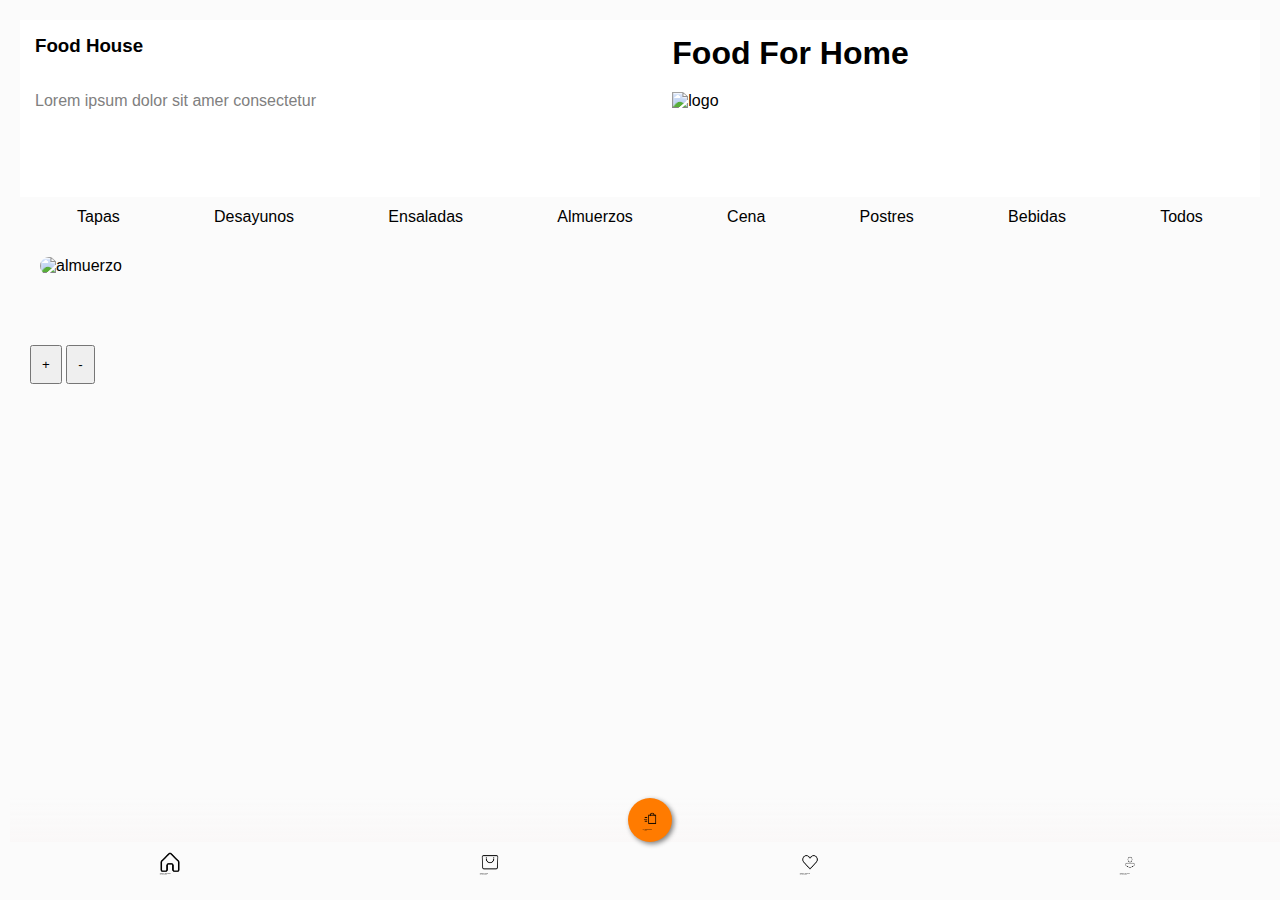
==== index.html @ cd95dc59 "Adding files" ====
<!DOCTYPE html>
<html lang="en">
<head>
    <meta charset="UTF-8">
    <meta name="viewport" content="width=device-width, initial-scale=1.0">
    <title>AtomicDesign</title>
    <link rel="stylesheet" href="style.css">
</head>
<body>
    <div class="container">
        <h3>Food House</h3>
        <h1>Food For Home</h1>
        <p>Lorem ipsum dolor sit amer consectetur</p>
        <img id="logo" src="https://andreabcm.github.io/Proyecto-final/img/logo.png" alt="logo">
    </div>

    <nav class="options">
        <ul class="foodSlider">
            <li class="mySlides" id="tapas">Tapas</li>
            <li class="mySlides" id="desayunos">Desayunos</li>
            <li class="mySlides" id="ensaladas">Ensaladas</li>
            <li class="mySlides" id="almuerzos">Almuerzos</li>
            <li class="mySlides" id="cena">Cena</li>
            <li class="mySlides" id="postres">Postres</li>
            <li class="mySlides" id="bebidas">Bebidas</li>
            <li class="mySlides" id="todos">Todos</li>
        </ul>
    </nav>

    <section class="cards">
        <ul>
            <li><img src="https://andreabcm.github.io/Proyecto-final/img/platos/ensalada01.jpg" alt="almuerzo">
                <h1 id="precio"></h1>
                <h2 id="titulo"></h2>
                <p id="descripcion"></p>
                    <button id="more">+</button>
                    <button id="less">-</button>
        </li>
        </ul>

    </section>
</body>
<footer>
    <section class="shoppingCart"><img id="shopCart" src="/IconosPNG/shop.png" alt="shop"></section>
    <nav class="mainMenu">
            <ul>
                <li><img src="/IconosPNG/home.png" alt="home" onclick="home"></li>
                <li><img src="/IconosPNG/cart.png" alt="cart" onclick="cart"></li>
                <li><img src="/IconosPNG/heart.png" alt="favorite" onclick="favorite"></li>
                <li><img src="/IconosPNG/profile.png" alt="profile" onclick="profile"></li>
            </ul>
    </nav>
</footer>
<script src="index.js"></script>
</html>
---- style.css ----
@import '/components/stylish.css';

*{
    padding: 10px;
    margin: 0px;
    marker: none;
    font-family: Arial, Helvetica, sans-serif;
    
}

body {
    background-color: rgb(251, 251, 251);
}

.container {
   display: grid;
   grid-template-columns: 2;
   padding: 5px;
   background-color: white;

}

h1.container, 
h3.container, 
p.container {
    display: grid;
    grid-column: 1;
}

#logo {
    grid-column: 2;
    width: 20vh;
    height: 10vh

}

p {
    color: grey;
}

img {
}



footer {
    position: fixed;
    left: 0;
    bottom: 0;
    width: 100%;
}
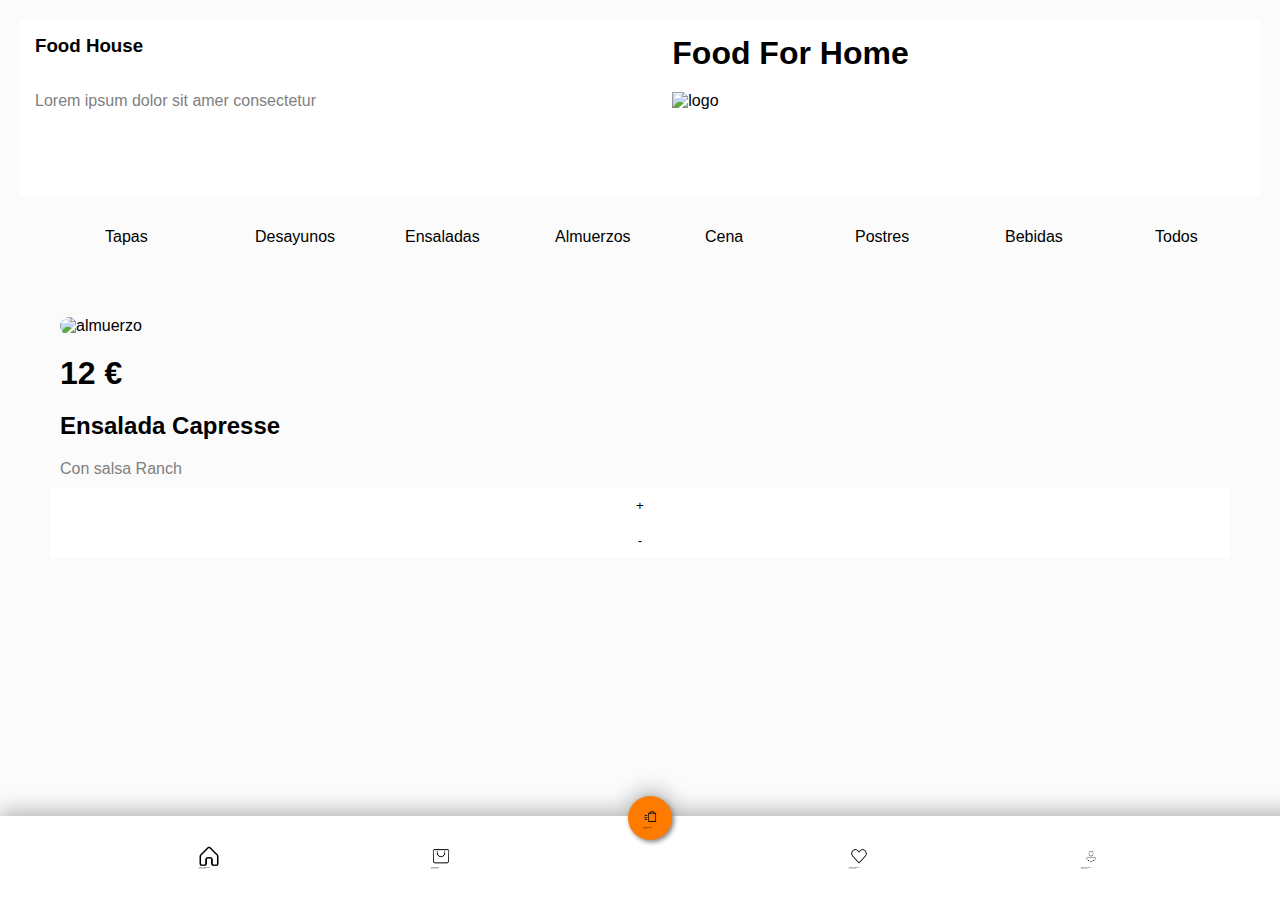
==== commit cad57353: "playing with content" ====
--- a/index.html
+++ b/index.html
@@ -29,26 +29,25 @@
 
     <section class="cards">
         <ul>
-            <li><img src="https://andreabcm.github.io/Proyecto-final/img/platos/ensalada01.jpg" alt="almuerzo">
-                <h1 id="precio"></h1>
-                <h2 id="titulo"></h2>
-                <p id="descripcion"></p>
+            <li class="card">
+                <img src="https://andreabcm.github.io/Proyecto-final/img/platos/ensalada01.jpg" alt="almuerzo">
+                <h1 id="precio">12 €</h1>
+                <h2 id="titulo">Ensalada Capresse</h2>
+                <p id="descripcion">Con salsa Ranch</p>
                     <button id="more">+</button>
                     <button id="less">-</button>
-        </li>
+            </li>
         </ul>
 
     </section>
 </body>
 <footer>
-    <section class="shoppingCart"><img id="shopCart" src="/IconosPNG/shop.png" alt="shop"></section>
     <nav class="mainMenu">
-            <ul>
-                <li><img src="/IconosPNG/home.png" alt="home" onclick="home"></li>
-                <li><img src="/IconosPNG/cart.png" alt="cart" onclick="cart"></li>
-                <li><img src="/IconosPNG/heart.png" alt="favorite" onclick="favorite"></li>
-                <li><img src="/IconosPNG/profile.png" alt="profile" onclick="profile"></li>
-            </ul>
+        <button><img src="/IconosPNG/home.png" alt="home" onclick="home()"></button>
+        <button><img src="/IconosPNG/cart.png" alt="cart" onclick="cart()"></button>
+        <button><img id="shopCart" src="/IconosPNG/shop.png" alt="shop" onclick="shopNow()"></button>
+        <button><img src="/IconosPNG/heart.png" alt="favorite" onclick="favorite()"></button>
+        <button><img src="/IconosPNG/profile.png" alt="profile" onclick="profile()"></button>
     </nav>
 </footer>
 <script src="index.js"></script>
--- a/style.css
+++ b/style.css
@@ -38,15 +38,18 @@
     color: grey;
 }
 
-img {
-}
-
-
-
 footer {
+    background-color: white;
+    filter: drop-shadow(0px -5px 10px #B4B4B4);
     position: fixed;
     left: 0;
     bottom: 0;
     width: 100%;
+
 }
 
+button {
+    border: none;
+    background-color: white;
+}
+
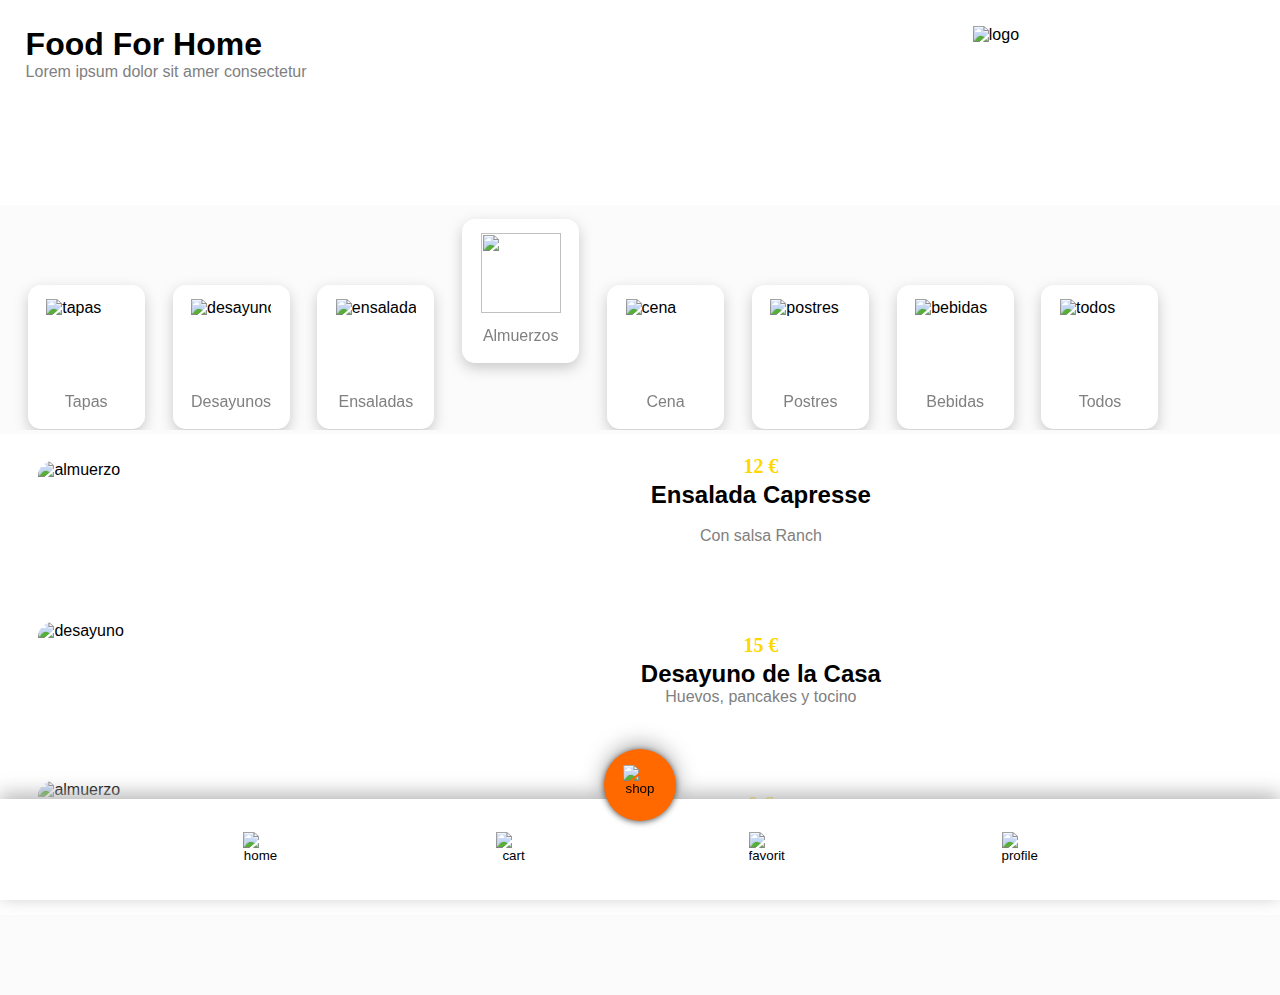
==== commit 93858a5a: "uploading cart section" ====
--- a/index.html
+++ b/index.html
@@ -7,35 +7,86 @@
     <link rel="stylesheet" href="style.css">
 </head>
 <body>
-    <div class="container">
-        <h3>Food House</h3>
-        <h1>Food For Home</h1>
-        <p>Lorem ipsum dolor sit amer consectetur</p>
-        <img id="logo" src="https://andreabcm.github.io/Proyecto-final/img/logo.png" alt="logo">
-    </div>
+    <header>
+        <div class="infoContainer">
+            <h1>Food For Home</h1>
+            <p>Lorem ipsum dolor sit amer consectetur</p>
+        </div>
+        <div class="logo">
+            <img id="logo" src="https://andreabcm.github.io/Proyecto-final/img/logo.png" alt="logo">
+        </div>
+    </header>
 
     <nav class="options">
         <ul class="foodSlider">
-            <li class="mySlides" id="tapas">Tapas</li>
-            <li class="mySlides" id="desayunos">Desayunos</li>
-            <li class="mySlides" id="ensaladas">Ensaladas</li>
-            <li class="mySlides" id="almuerzos">Almuerzos</li>
-            <li class="mySlides" id="cena">Cena</li>
-            <li class="mySlides" id="postres">Postres</li>
-            <li class="mySlides" id="bebidas">Bebidas</li>
-            <li class="mySlides" id="todos">Todos</li>
+            <li class="foodSlides" id="tapas"> <img src="https://andreabcm.github.io/Proyecto-final/img/slider/tapas.svg" alt="tapas"> 
+                <p> Tapas</p>
+            </li>
+            <li class="foodSlides" id="desayunos"> <img src="https://andreabcm.github.io/Proyecto-final/img/slider/breakfast.svg" alt="desayunos">
+                <p> Desayunos</p>
+            </li>
+            <li class="foodSlides" id="ensaladas"> <img src="https://andreabcm.github.io/Proyecto-final/img/slider/salad.png" alt="ensaladas">
+                <p> Ensaladas</p>
+            </li>
+            <li class="foodSlides" id="almuerzos"> <img src="https://andreabcm.github.io/Proyecto-final/img/slider/fastfood.svg" alt=""> 
+                <p>Almuerzos</p>
+            </li>
+            <li class="foodSlides" id="cena"> <img src="https://andreabcm.github.io/Proyecto-final/img/slider/dinner.svg" alt="cena"> 
+                <p>Cena</p>
+            </li>
+            <li class="foodSlides" id="postres"> <img src="https://andreabcm.github.io/Proyecto-final/img/slider/fastfood.svg" alt="postres"> 
+                <p>Postres</p>
+            </li>
+            <li class="foodSlides" id="bebidas"> <img src="https://andreabcm.github.io/Proyecto-final/img/slider/bebidas.svg" alt="bebidas"> 
+                <p>Bebidas</p>
+            </li>
+            <li class="foodSlides" id="todos"> <img src="https://andreabcm.github.io/Proyecto-final/img/slider/all.svg" alt="todos">
+                <p>Todos</p>
+            </li>
         </ul>
     </nav>
 
-    <section class="cards">
-        <ul>
+    <section >
+        <ul class="cards">
             <li class="card">
                 <img src="https://andreabcm.github.io/Proyecto-final/img/platos/ensalada01.jpg" alt="almuerzo">
-                <h1 id="precio">12 €</h1>
-                <h2 id="titulo">Ensalada Capresse</h2>
-                <p id="descripcion">Con salsa Ranch</p>
+                <div class="infoCard">
+                    <h1 id="precio">12 €</h1>
+                    <h2 id="titulo">Ensalada Capresse</h2><br>
+                    <p id="descripcion">Con salsa Ranch</p><br>
+                </div>
+                <div class="addRemove">
                     <button id="more">+</button>
+                    <p class="manyItems">0</p>
                     <button id="less">-</button>
+                </div>
+            </li>
+            </li>
+            <li class="card">
+                <img src="https://andreabcm.github.io/Proyecto-final/img/platos/desayuno01.jpg" alt="desayuno">
+                <div class="infoCard">
+                    <h1 id="precio">15 €</h1>
+                    <h2 id="titulo">Desayuno de la Casa</h2>
+                    <p id="descripcion">Huevos, pancakes y tocino</p>
+                </div>
+                <div class="addRemove">
+                    <button id="more">+</button>
+                    <p class="manyItems">0</p>
+                    <button id="less">-</button>
+                </div>
+            </li>
+            <li class="card">
+                <img src="https://andreabcm.github.io/Proyecto-final/img/platos/Hamburguesa.jpg" alt="almuerzo">
+                <div class="infoCard">
+                    <h1 id="precio">9 €</h1>
+                    <h2 id="titulo">Hamburguesa Clásica</h2>
+                    <p id="descripcion">Con queso cheddar</p>
+                </div>
+                <div class="addRemove">
+                    <button id="more">+</button>
+                    <p class="manyItems">0</p>
+                    <button id="less">-</button>
+                </div>
             </li>
         </ul>
 
@@ -43,11 +94,11 @@
 </body>
 <footer>
     <nav class="mainMenu">
-        <button><img src="/IconosPNG/home.png" alt="home" onclick="home()"></button>
-        <button><img src="/IconosPNG/cart.png" alt="cart" onclick="cart()"></button>
-        <button><img id="shopCart" src="/IconosPNG/shop.png" alt="shop" onclick="shopNow()"></button>
-        <button><img src="/IconosPNG/heart.png" alt="favorite" onclick="favorite()"></button>
-        <button><img src="/IconosPNG/profile.png" alt="profile" onclick="profile()"></button>
+        <button><img src="https://andreabcm.github.io/Proyecto-final/img/footer/home.svg" alt="home" onclick="home()"></button>
+        <button><img src="https://andreabcm.github.io/Proyecto-final/img/footer/bolsalike.svg" alt="cart" onclick="cart()"></button>
+        <button id="shopCart"><img class="imgShopCart"  src="https://andreabcm.github.io/Proyecto-final/img/footer/bolsa.svg" alt="shop" onclick="shopNow()"></button>
+        <button><img src="https://andreabcm.github.io/Proyecto-final/img/footer/corazon.svg" alt="favorite" onclick="favorite()"></button>
+        <button><img src="https://andreabcm.github.io/Proyecto-final/img/footer/usuario.svg" alt="profile" onclick="profile()"></button>
     </nav>
 </footer>
 <script src="index.js"></script>
--- a/style.css
+++ b/style.css
@@ -1,7 +1,6 @@
 @import '/components/stylish.css';
 
 *{
-    padding: 10px;
     margin: 0px;
     marker: none;
     font-family: Arial, Helvetica, sans-serif;
@@ -12,26 +11,28 @@
     background-color: rgb(251, 251, 251);
 }
 
-.container {
-   display: grid;
-   grid-template-columns: 2;
-   padding: 5px;
-   background-color: white;
-
+header {
+   padding: 2%;
+   display: flex;
+   flex-direction: row;
+   justify-content: space-between;
 }
 
-h1.container, 
-h3.container, 
-p.container {
-    display: grid;
-    grid-column: 1;
+
+
+.infoContainer {
+    display: block;
+}
+
+.logo {
+    display: flex;
+    flex-direction: row;
+    justify-content: flex-end;
 }
 
 #logo {
-    grid-column: 2;
-    width: 20vh;
-    height: 10vh
-
+    width: 22vw;
+    height: 12vw;
 }
 
 p {
